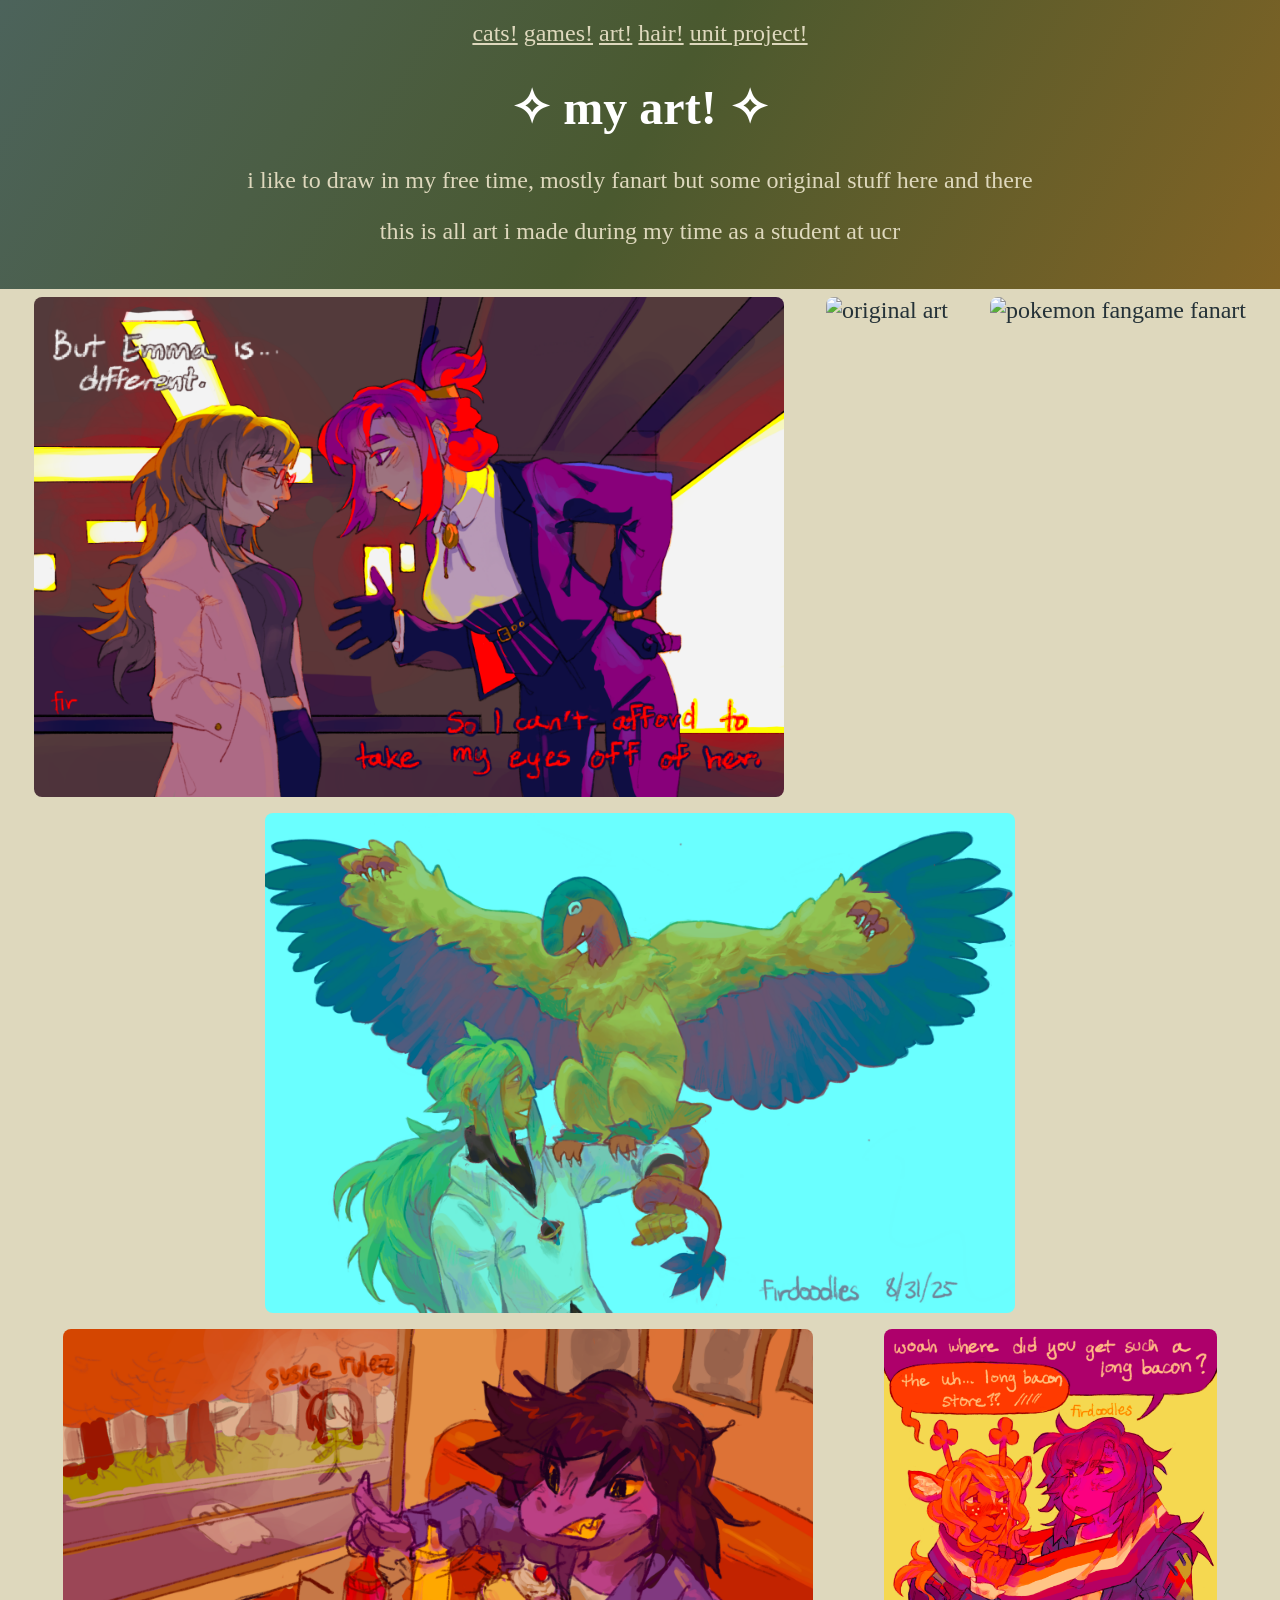
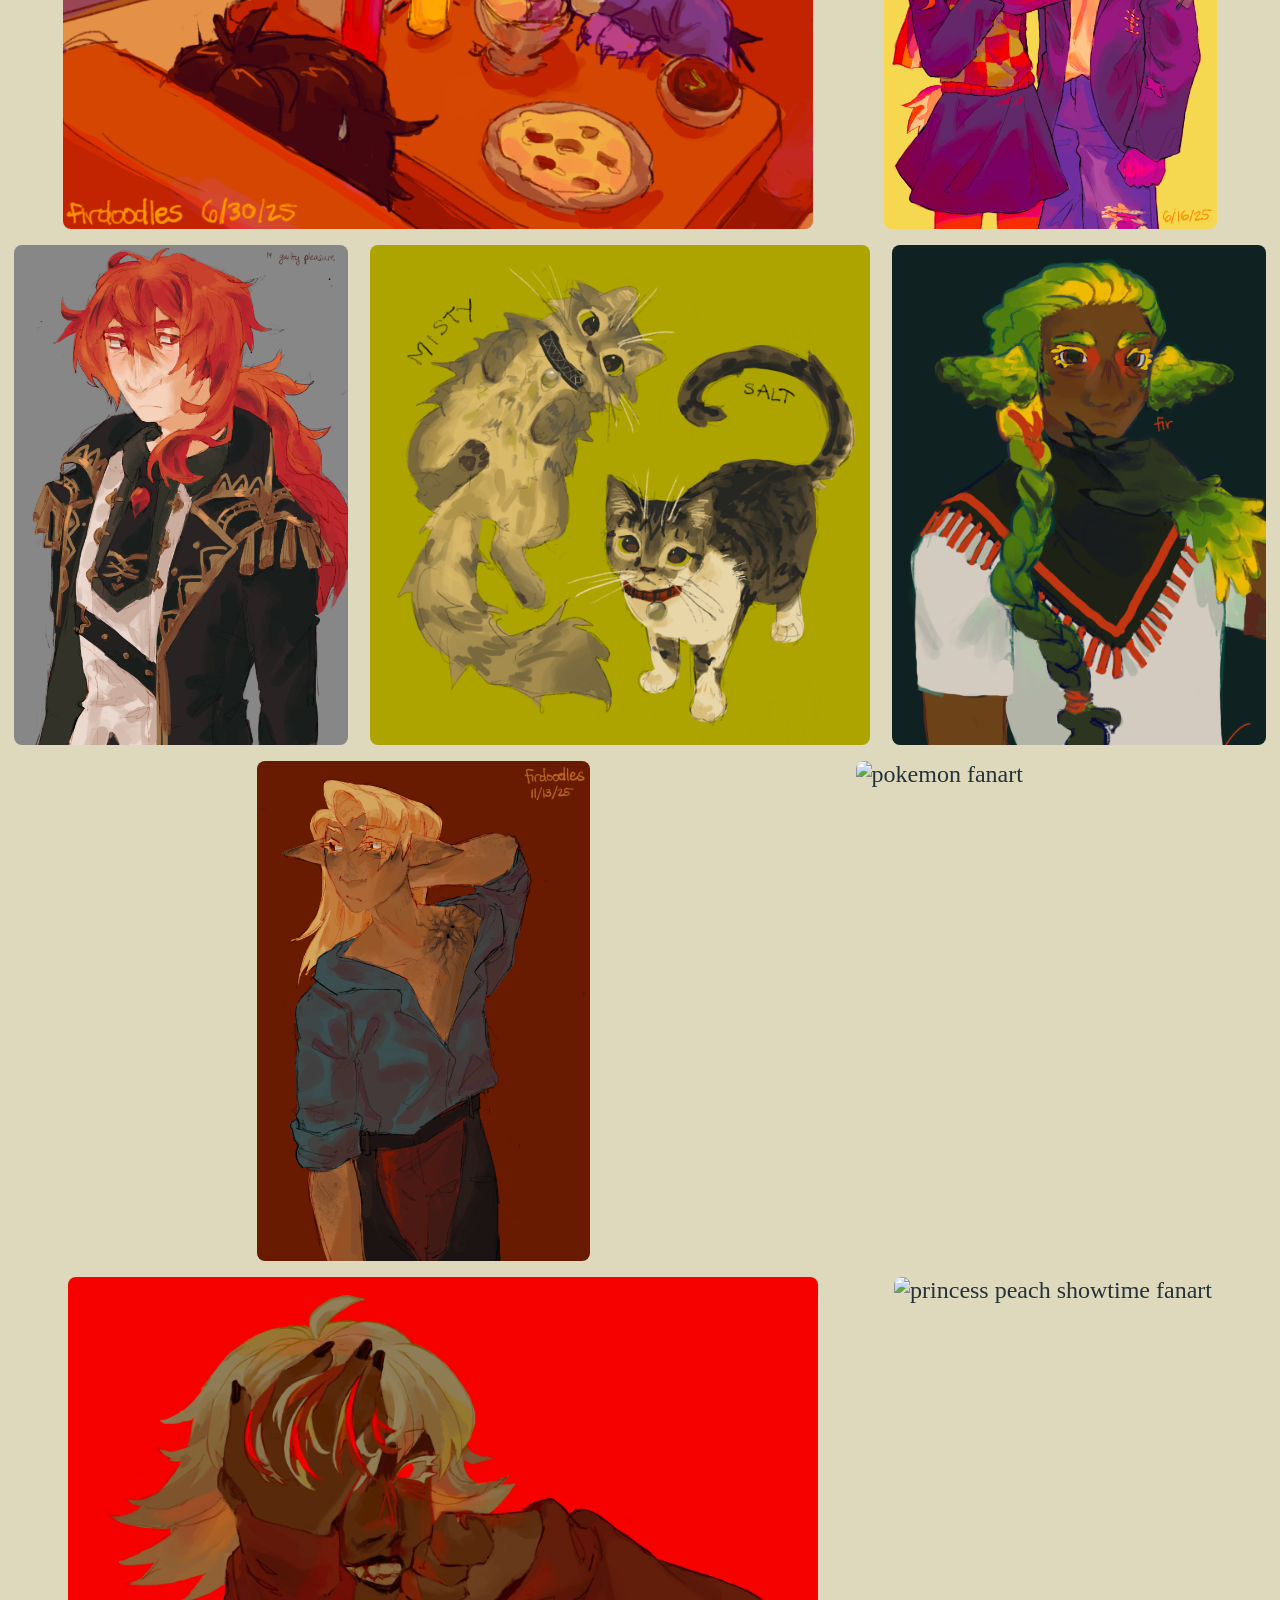
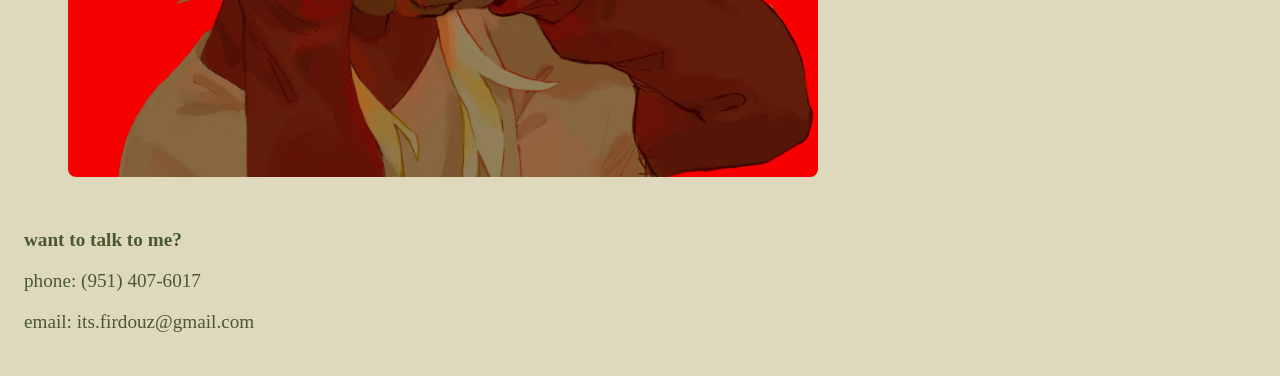
==== art.html @ fdc44635 "changed nav" ====
<!DOCTYPE html>
<html lang=en>
<head>
	<meta charset = "UTF-8">
	<meta name = "viewport" content = "width = device-width, initial-scale = 1">
	<title> my art! </title>
	<link rel = "stylesheet" href = "css/images.css" type = "text/css">
	<link rel="icon" href="images/leafeonresized.png">
</head>

<header>
	<nav>

		<a href="cats.html" target="_blank">cats!</a>
		<a href="games.html" target="_blank">games!</a>
		<a href="art.html" target="_blank">art!</a>
		<a href="hair.html" target="_blank">hair!</a>
		<a href="Unit-Project-03.html" target="_blank">unit project!</a>
		
	</nav>

	<h1> ✧ my art! ✧</h1>
	<p> i like to draw in my free time, mostly fanart but some original stuff here and there </p>
	<p> this is all art i made during my time as a student at ucr </p>

</header>

<body>
	<div class="container">
		<img src="images/art/ofthedevil.png" alt="of the devil fanart">
		<img src="images/art/altair.png" alt="original art">
		<img src="images/art/talonrejuv.png" alt="pokemon fangame fanart">
		<img src="images/art/npokemon.png" alt="pokemon fanart">
		<img src="images/art/deltarunediner.png" alt="deltarune fanart">
		<img src="images/art/deltarunesuselle.png" alt="deltarune fanart">
		<img src="images/art/dilucgenshin.png" alt="genshin impact fanart">
		<img src="images/art/kitties.png" alt="art of my cats">
		<img src="images/art/kypris.png" alt="original art">
		<img src="images/art/leonidas.png" alt="original art">
		<img src="images/art/adamanpokemon.png" alt="pokemon fanart">
		<img src="images/art/paloma.png" alt="original art">
		<img src="images/art/princesspeach.png" alt="princess peach showtime fanart">
	</div>
	<footer>
		<p> <b> want to talk to me? </b> </p>
		<p> phone: (951) 407-6017 </p>
		<p> email: its.firdouz@gmail.com </p>
	</footer>

</body>
</html>
---- css/images.css ----
html{
	background-color:#DED8BD;
}

nav a:link {
	color: #DED8BD;
}

nav a:visited{
	color: #BFDBDA;
}

nav a:hover{
	color:#FFFFFF;
}

nav{
	align-items: left;
}

header{
	background: linear-gradient(120deg, #4C635B, #4A592F, #826324);
 	font-weight: 400;
	font-style: normal;
 	font-size: 1.5rem;
	color: #fff;
	padding: 20px;
	text-align: center;
}

header p {
	color: #DED8BD;
}

body{
  	font-weight: 400;
  	font-style: normal;
  	font-size: 1.5rem;
	margin: 0;
	color: #253238;
}

main{
	max-width: 960px;
	margin: 0 auto;
	padding: 40px 20px; 
}

footer{
	color:#4A592F;
	padding: 24px;
	text-align: left;
	font-size: 1.2rem;
}

a:link{
	color:#4A592F;
}

a:visited{
	color:#4C635B;
}

a:hover{
    text-decoration: none;
    color: #826324;
}

img{
	border-radius: 16px;
}

.container{
	display: flex;
	flex-direction: row;
	flex-wrap: wrap;
	justify-content: space-evenly;
}

.container img{
	height: 500px;
	padding: 0.5rem;
}
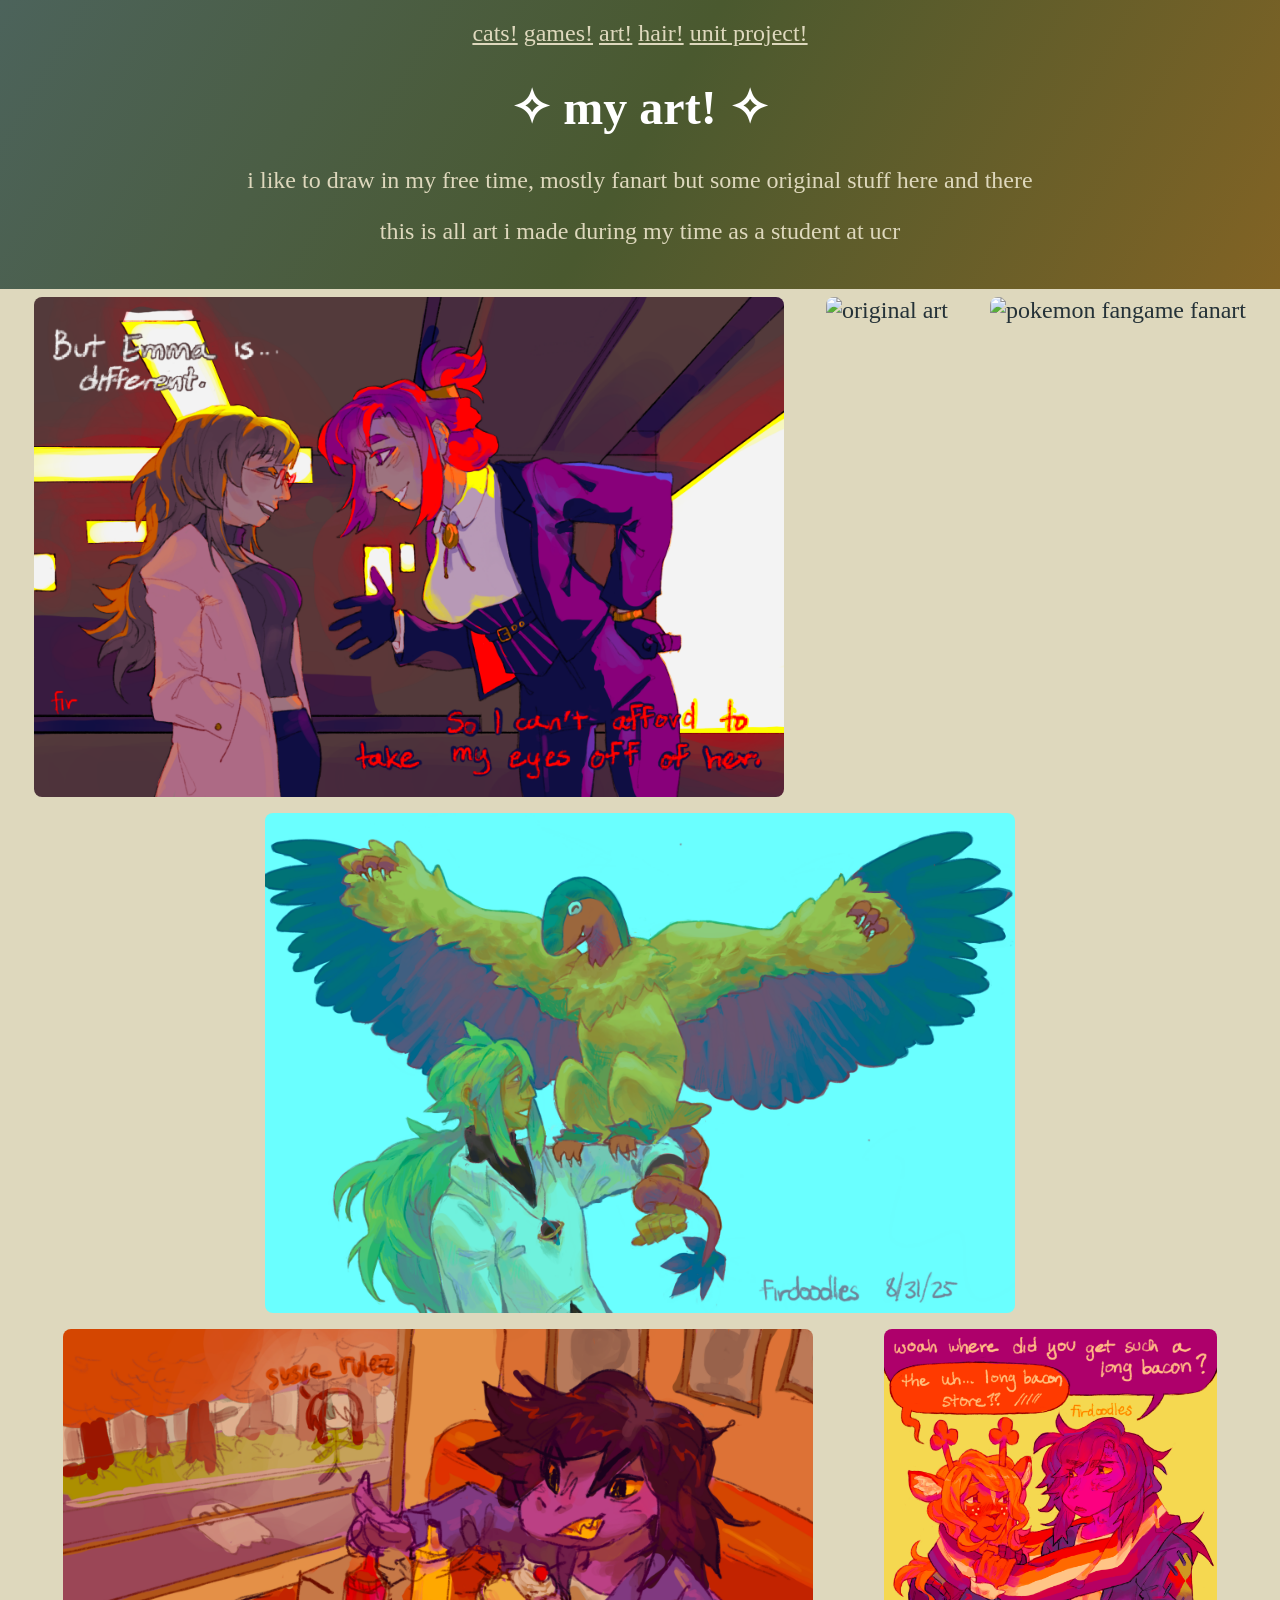
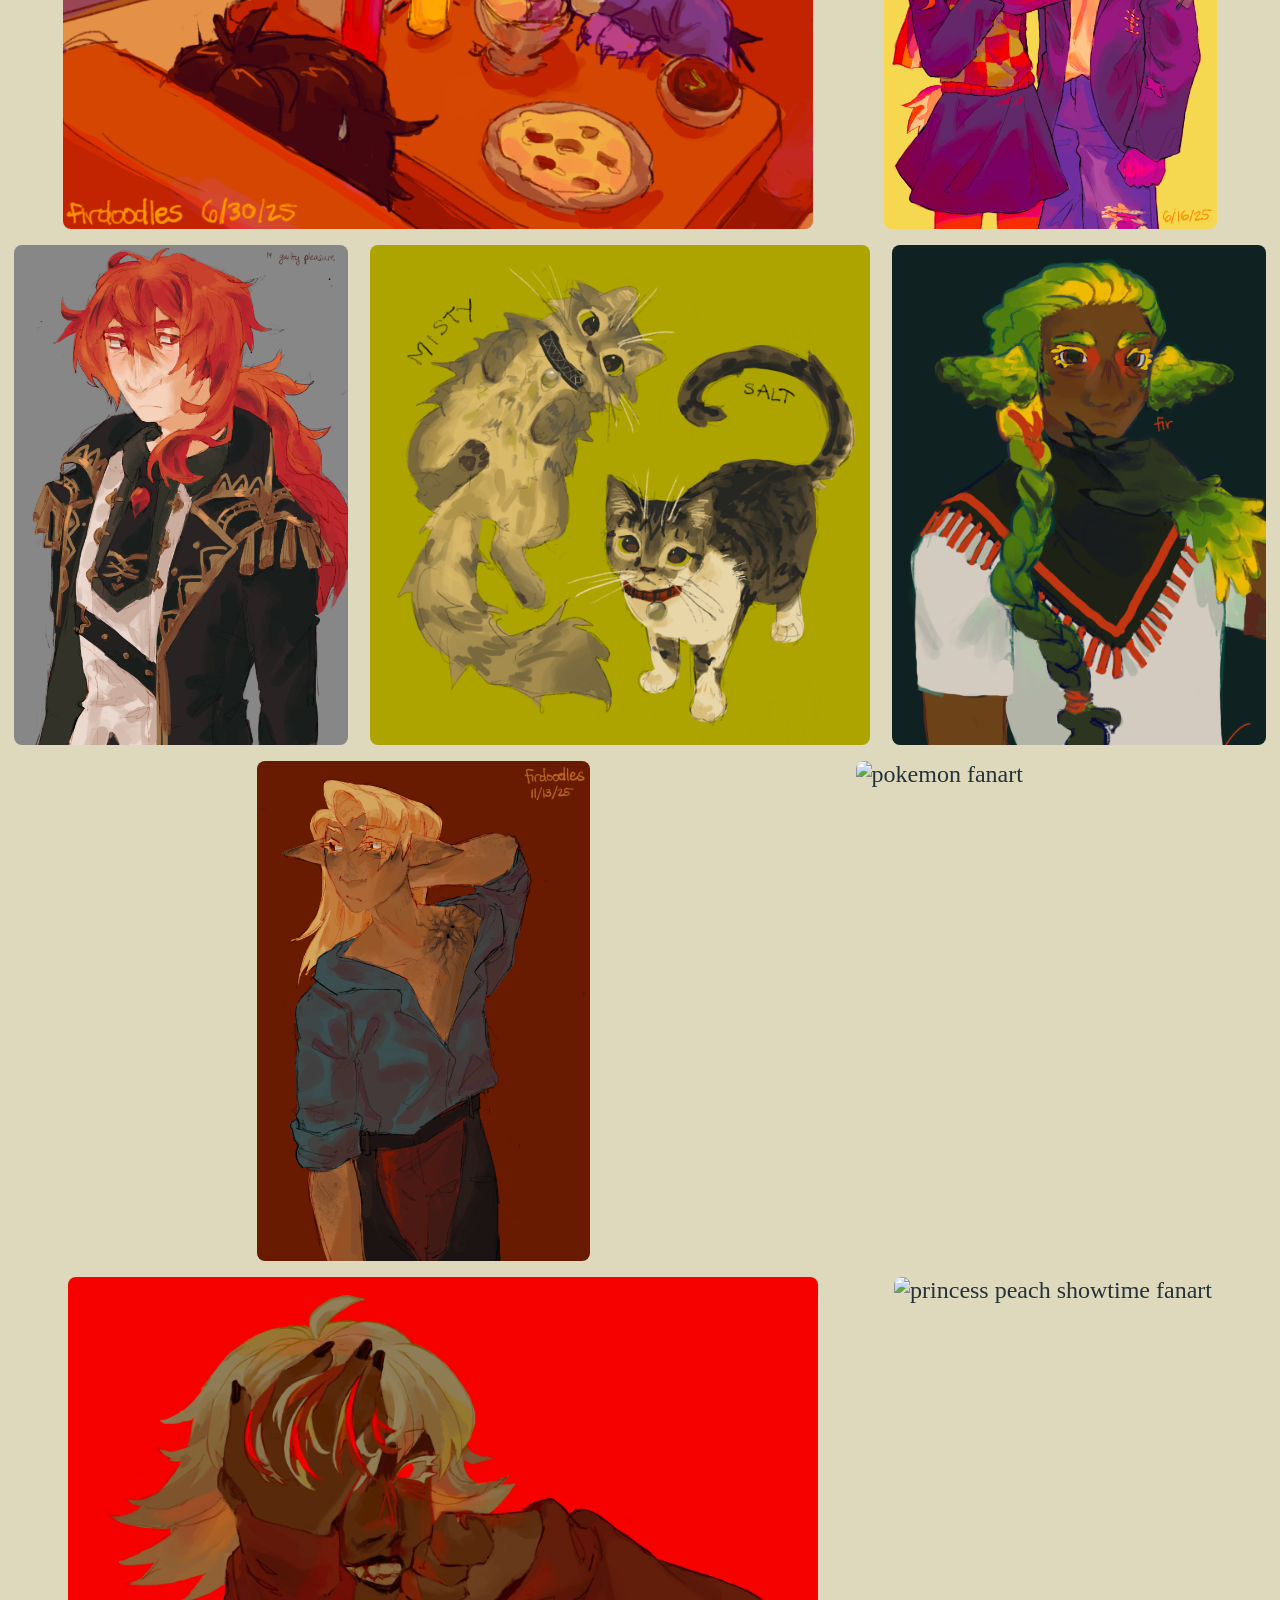
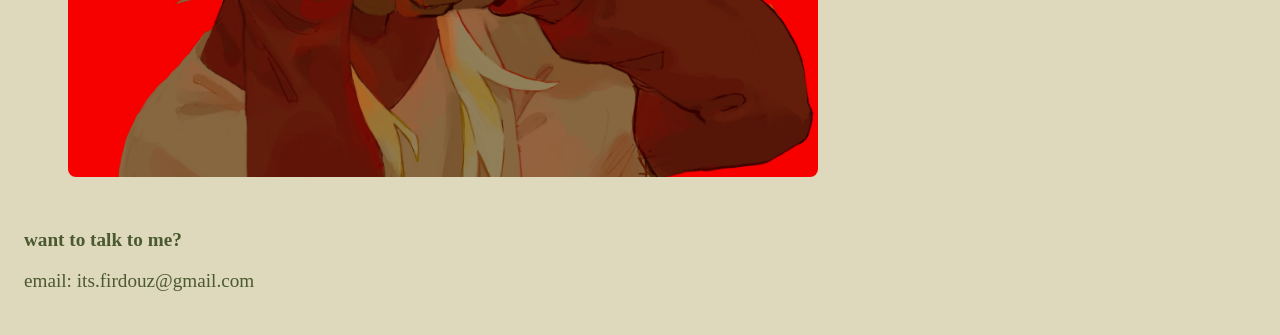
==== commit f9cc438d: "misc" ====
--- a/art.html
+++ b/art.html
@@ -16,7 +16,7 @@
 		<a href="art.html" target="_blank">art!</a>
 		<a href="hair.html" target="_blank">hair!</a>
 		<a href="Unit-Project-03.html" target="_blank">unit project!</a>
-		
+
 	</nav>
 
 	<h1> ✧ my art! ✧</h1>
@@ -43,7 +43,6 @@
 	</div>
 	<footer>
 		<p> <b> want to talk to me? </b> </p>
-		<p> phone: (951) 407-6017 </p>
 		<p> email: its.firdouz@gmail.com </p>
 	</footer>
 
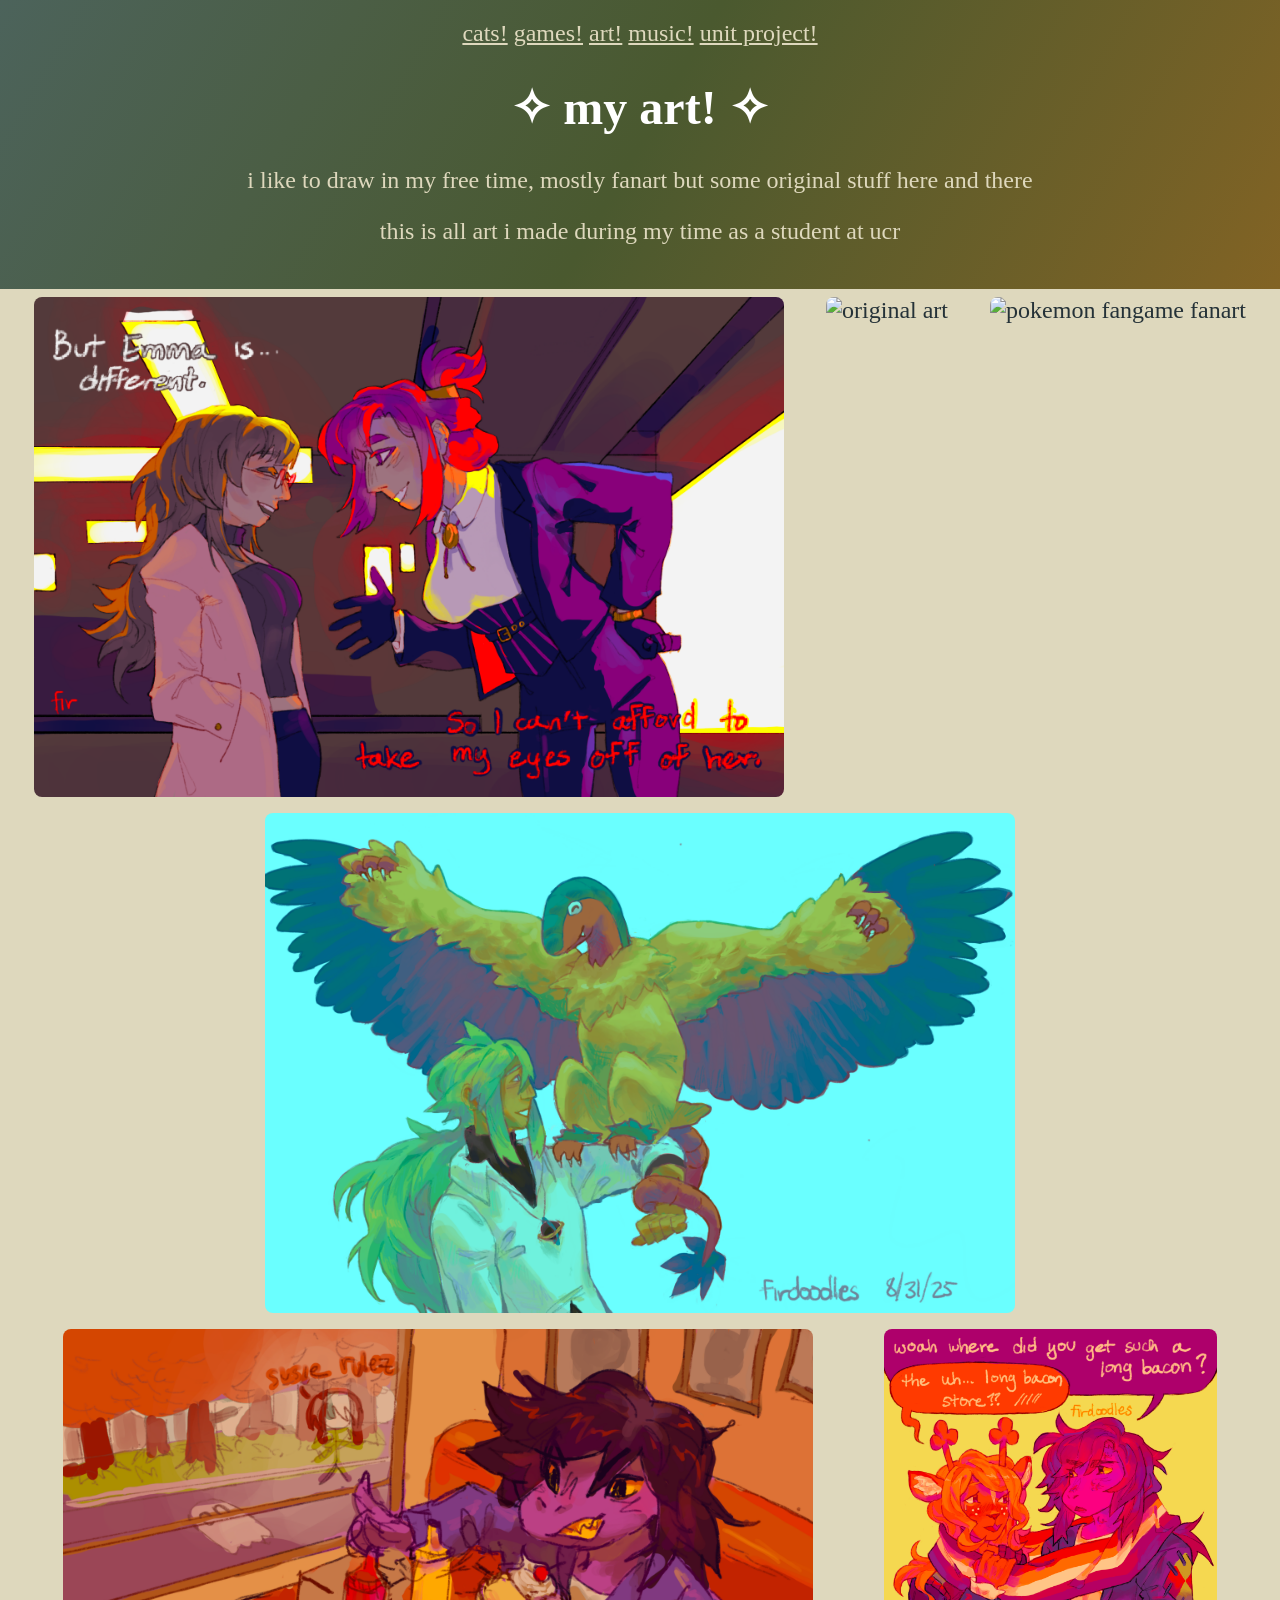
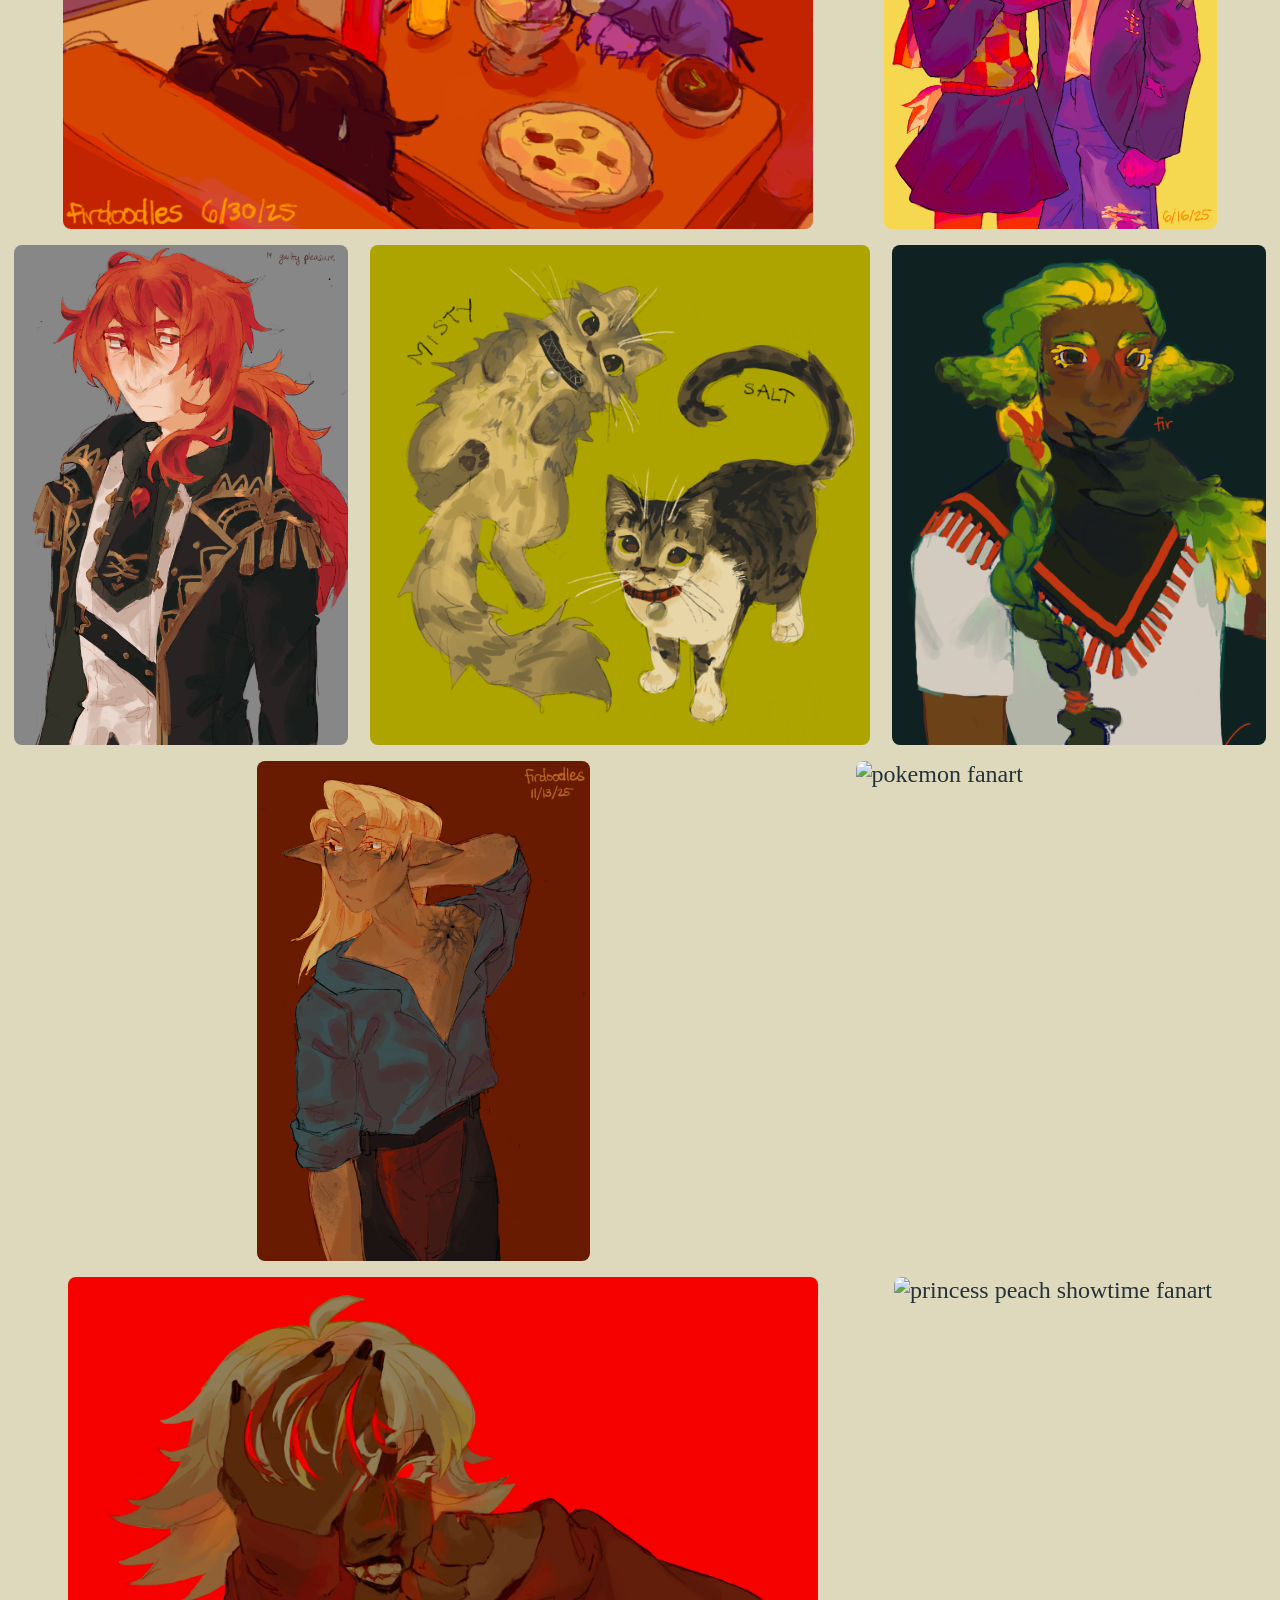
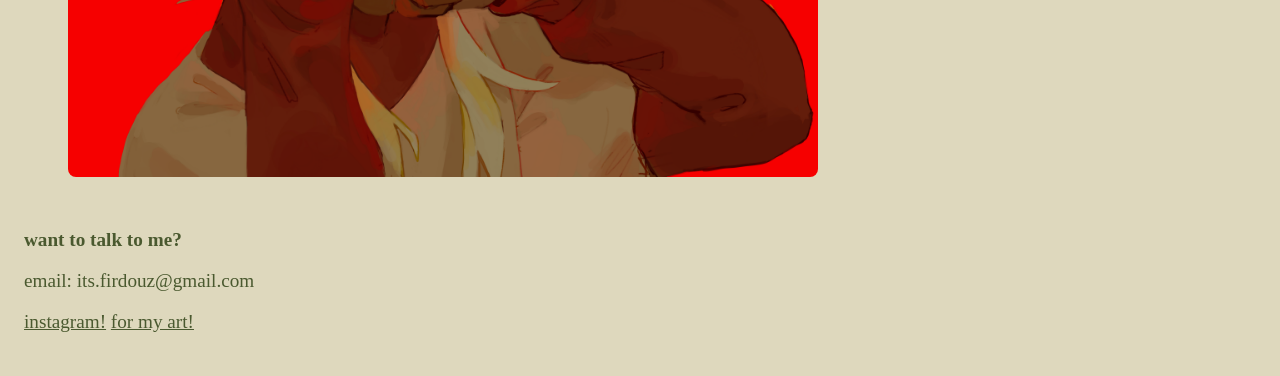
==== commit 0a634835: "added music tab + testing audio" ====
--- a/art.html
+++ b/art.html
@@ -14,7 +14,7 @@
 		<a href="cats.html" target="_blank">cats!</a>
 		<a href="games.html" target="_blank">games!</a>
 		<a href="art.html" target="_blank">art!</a>
-		<a href="hair.html" target="_blank">hair!</a>
+		<a href="music.html" target="_blank">music!</a>
 		<a href="Unit-Project-03.html" target="_blank">unit project!</a>
 
 	</nav>
@@ -44,6 +44,7 @@
 	<footer>
 		<p> <b> want to talk to me? </b> </p>
 		<p> email: its.firdouz@gmail.com </p>
+		<p> <a href="https://www.instagram.com/firdouzzzz" target="_blank"> instagram!</a> <a href="https://www.instagram.com/firdoodles"> for my art! </a> </p>
 	</footer>
 
 </body>
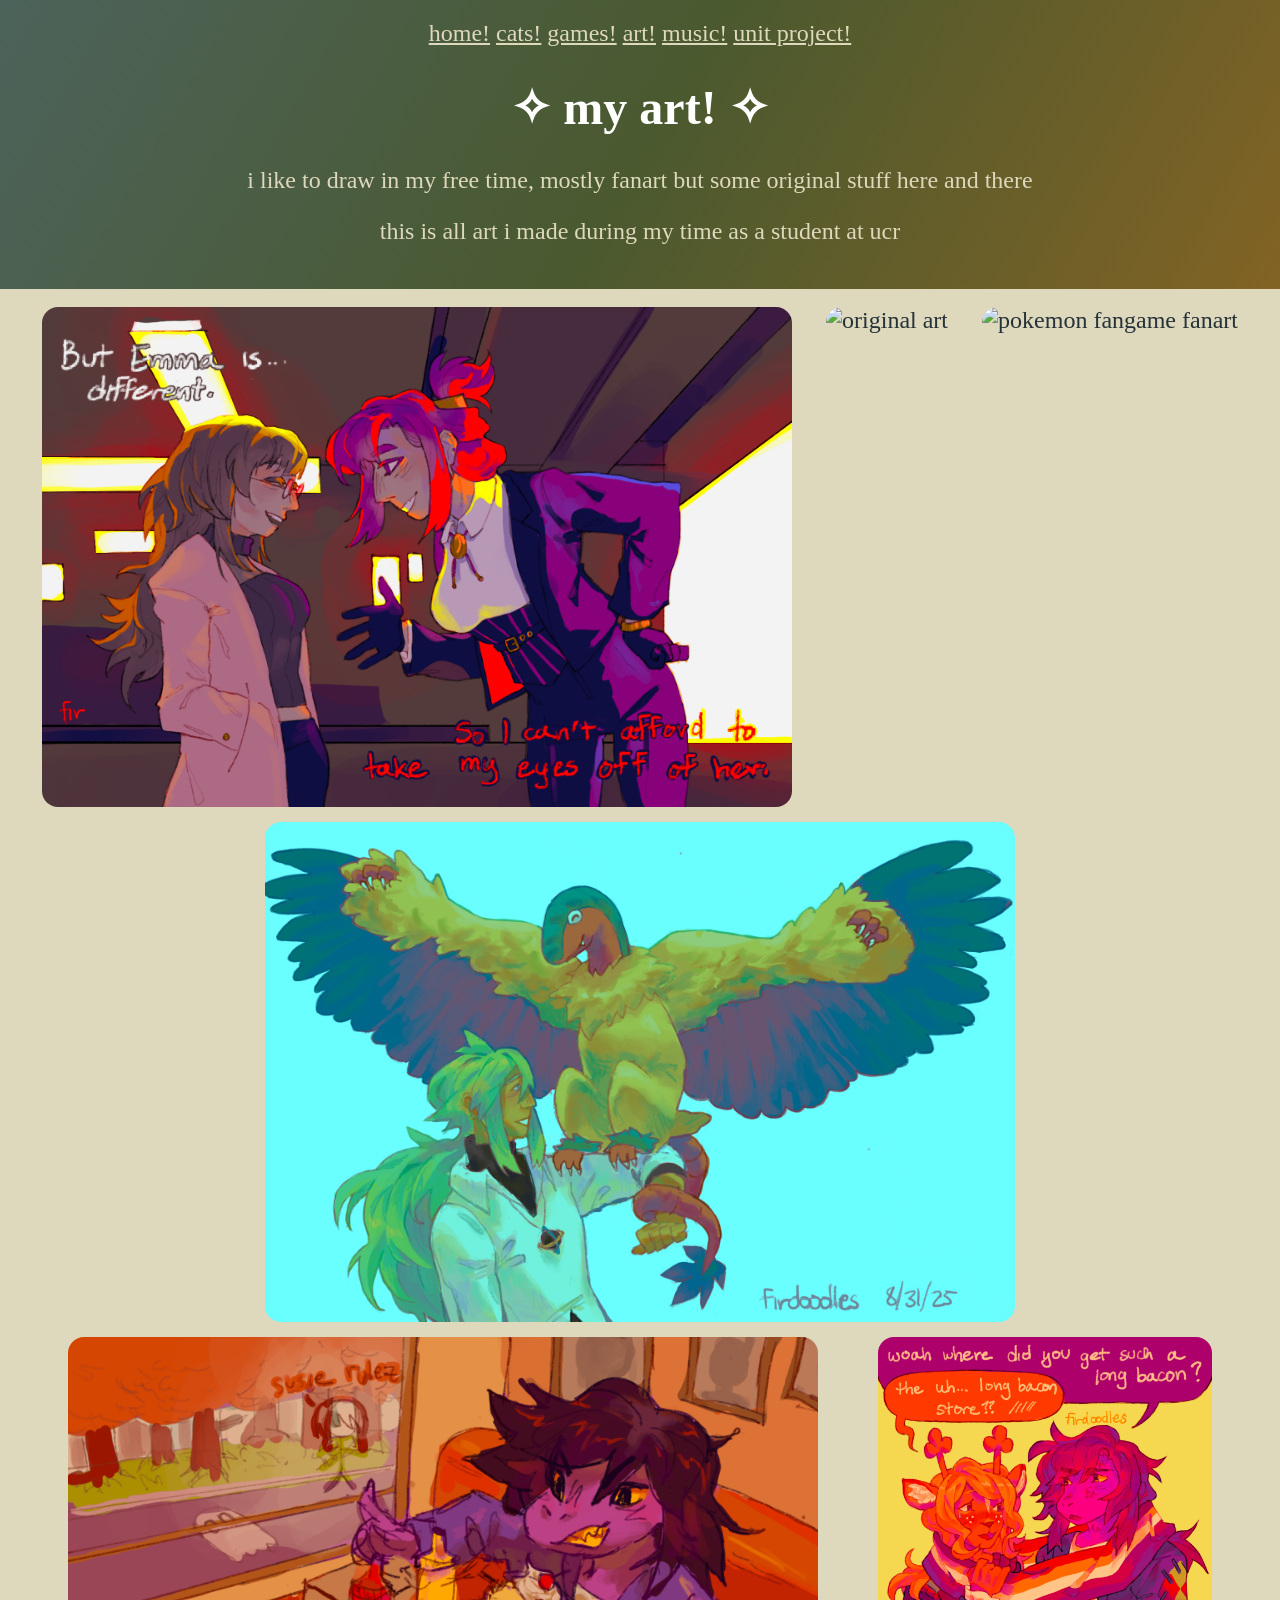
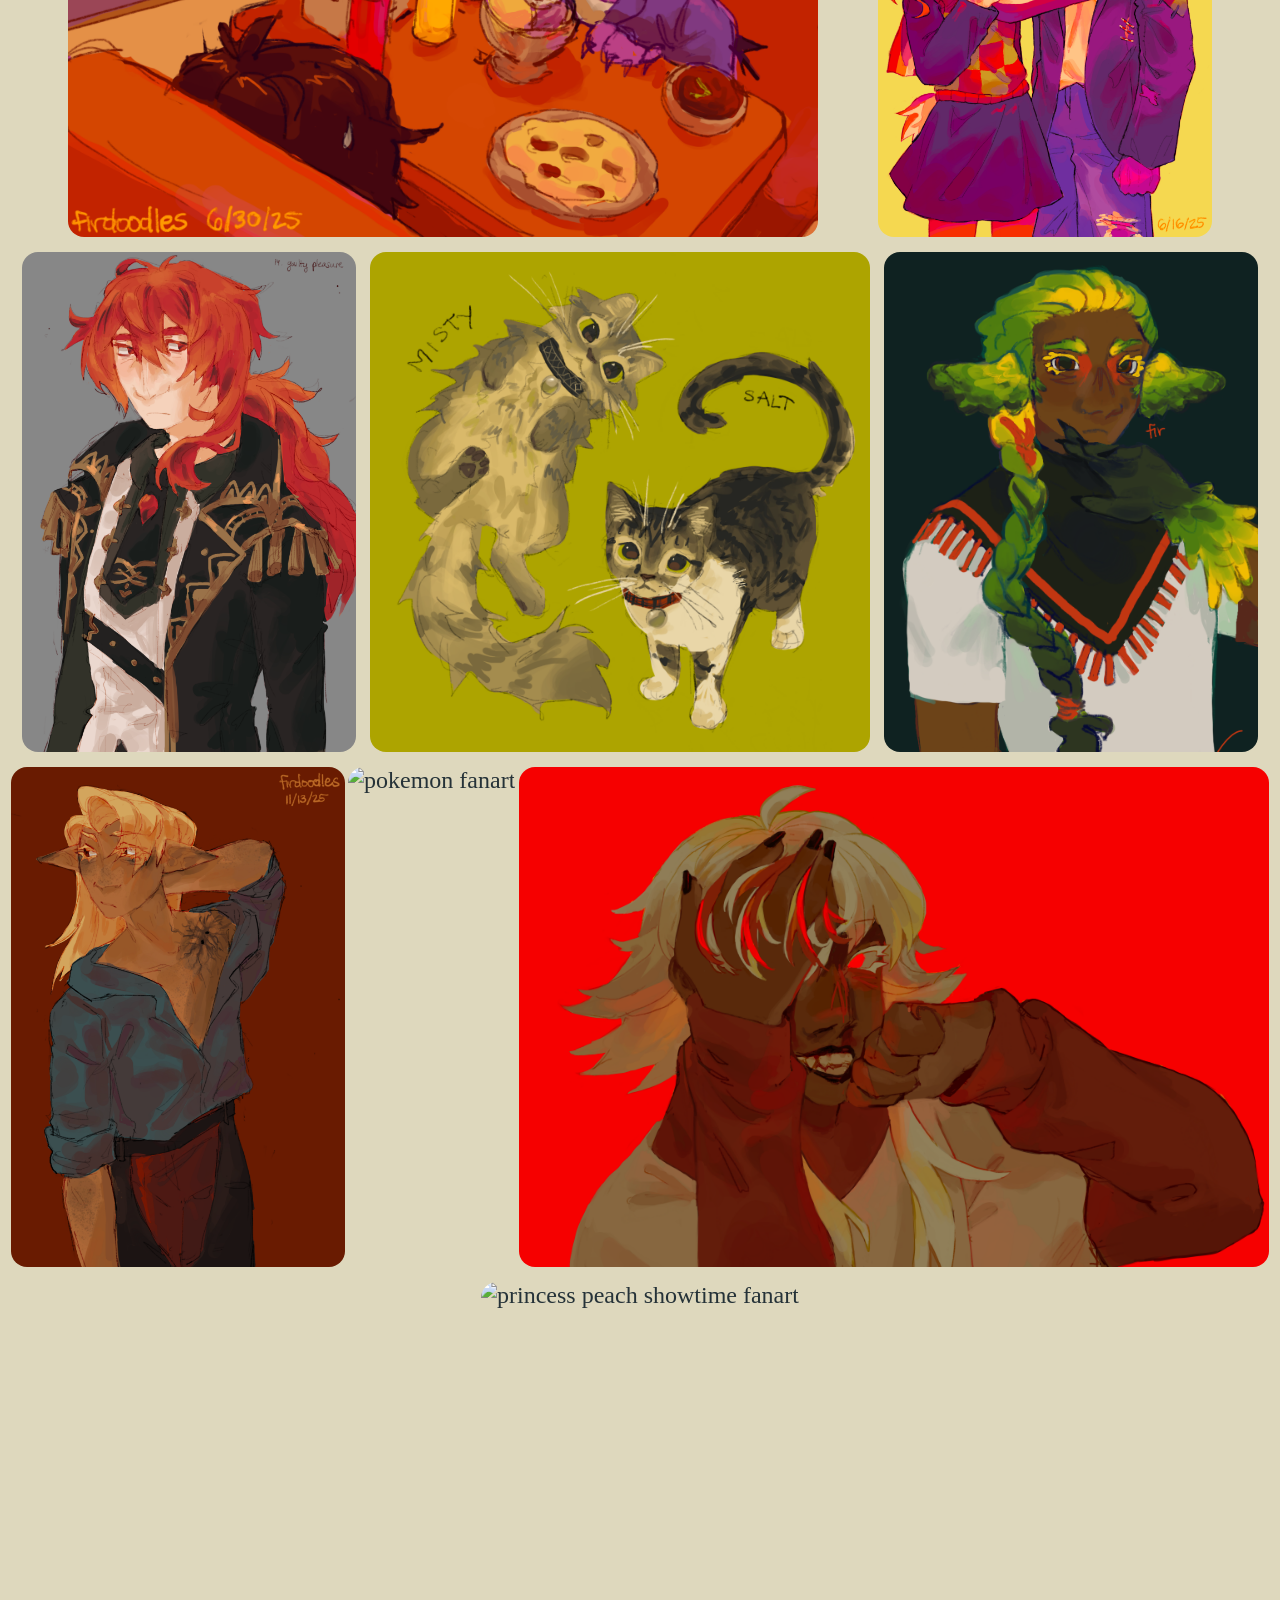
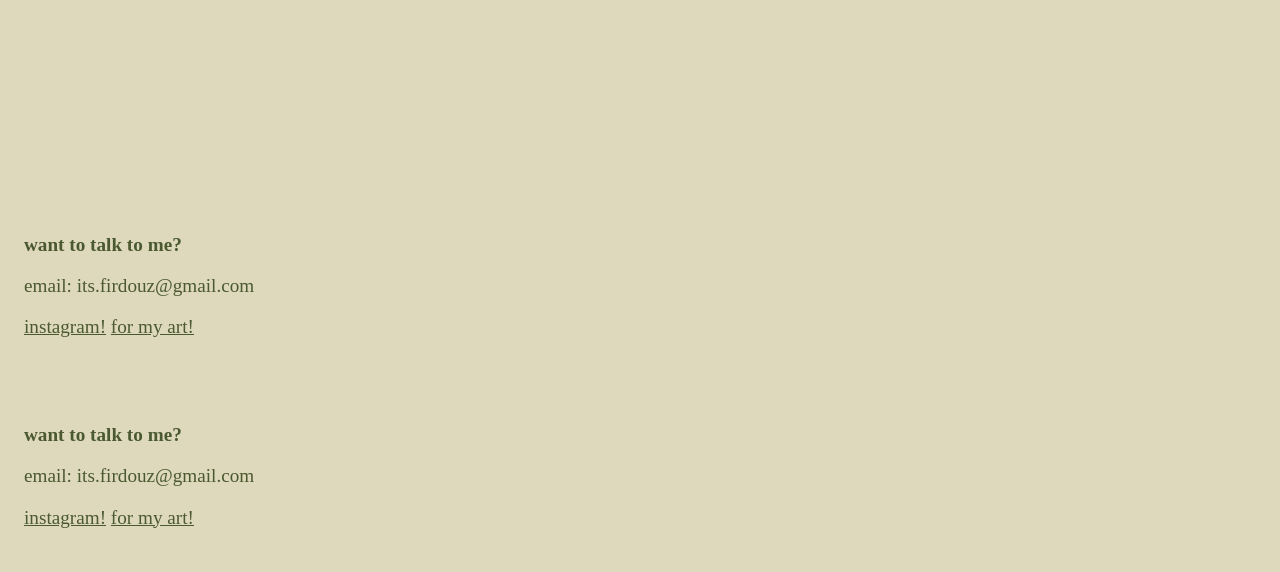
==== commit ce4b1545: "added music page, hover effects on art images" ====
--- a/art.html
+++ b/art.html
@@ -11,11 +11,12 @@
 <header>
 	<nav>
 
-		<a href="cats.html" target="_blank">cats!</a>
-		<a href="games.html" target="_blank">games!</a>
-		<a href="art.html" target="_blank">art!</a>
-		<a href="music.html" target="_blank">music!</a>
-		<a href="Unit-Project-03.html" target="_blank">unit project!</a>
+		<a href = "index.html" target = "_blank">home!</a>
+		<a href = "cats.html" target="_blank">cats!</a>
+		<a href = "games.html" target="_blank">games!</a>
+		<a href = "art.html">art!</a>
+		<a href = "music.html" target="_blank">music!</a>
+		<a href = "Unit-Project-03.html" target="_blank">unit project!</a>
 
 	</nav>
 
@@ -26,21 +27,122 @@
 </header>
 
 <body>
-	<div class="container">
-		<img src="images/art/ofthedevil.png" alt="of the devil fanart">
-		<img src="images/art/altair.png" alt="original art">
-		<img src="images/art/talonrejuv.png" alt="pokemon fangame fanart">
-		<img src="images/art/npokemon.png" alt="pokemon fanart">
-		<img src="images/art/deltarunediner.png" alt="deltarune fanart">
-		<img src="images/art/deltarunesuselle.png" alt="deltarune fanart">
-		<img src="images/art/dilucgenshin.png" alt="genshin impact fanart">
-		<img src="images/art/kitties.png" alt="art of my cats">
-		<img src="images/art/kypris.png" alt="original art">
-		<img src="images/art/leonidas.png" alt="original art">
-		<img src="images/art/adamanpokemon.png" alt="pokemon fanart">
-		<img src="images/art/paloma.png" alt="original art">
-		<img src="images/art/princesspeach.png" alt="princess peach showtime fanart">
+
+	<div class="wrapper">
+		<div class="image">
+			<img src="images/art/ofthedevil.png" alt="of the devil fanart">
+			<div class="content">
+				<h1>of the devil fanart</h1>
+				<p>february 2025, ~7hr 19min</p>
+			</div>
+		</div>
+
+		<div class="image">
+			<img src="images/art/altair.png" alt="original art">
+			<div class="content">
+				<h1>original art</h1>
+				<p>january 2025, ~9hr 36min</p>
+			</div>
+		</div>
+
+		<div class="image">
+			<img src="images/art/talonrejuv.png" alt="pokemon fangame fanart">
+			<div class="content">
+				<h1>pokemon fangame fanart</h1>
+				<p>december 2023, ~3hr 40min</p>
+			</div>
+		</div>
+
+		<div class="image">
+			<img src="images/art/npokemon.png" alt="pokemon fanart">
+			<div class="content">
+				<h1>pokemon fanart</h1>
+				<p>august 2025, ~5hr 25min</p>
+			</div>
+		</div>
+
+		<div class="image">
+			<img src="images/art/deltarunediner.png" alt="deltarune fanart">
+			<div class="content">
+				<h1>deltarune fanart</h1>
+				<p>june 2025, ~2hr 48min</p>
+			</div>
+		</div>
+
+		<div class="image">
+			<img src="images/art/deltarunesuselle.png" alt="deltarune fanart">
+			<div class="content">
+				<h1>deltarune fanart</h1>
+				<p>june 2025, ~7hr 47min</p>
+			</div>
+		</div>
+
+		<div class="image">
+			<img src="images/art/dilucgenshin.png" alt="genshin impact fanart">
+			<div class="content">
+				<h1>genshin impact fanart</h1>
+				<p>october 2025, ~2hr 3min</p>
+			</div>
+		</div>
+
+		<div class="image">
+			<img src="images/art/kitties.png" alt="art of my cats">
+			<div class="content">
+				<h1>art of my cats!</h1>
+				<p>september 2025, ~4hr 36min</p>
+			</div>
+		</div>
+
+		<div class="image">
+			<img src="images/art/kypris.png" alt="original art">
+			<div class="content">
+				<h1>original art for a ttrpg</h1>
+				<p>september 2024, ~1hr 57min</p>
+			</div>
+		</div>
+
+		<div class="image">
+			<img src="images/art/leonidas.png" alt="original art">
+			<div class="content">
+				<h1>original art</h1>
+				<p>october 2025, ~1hr 59min</p>
+			</div>
+		</div>
+
+		<div class="image">
+			<img src="images/art/adamanpokemon.png" alt="pokemon fanart">
+			<div class="content">
+				<h1>pokemon fanart</h1>
+				<p>september 2022, ~4hr 43min</p>
+			</div>
+		</div>
+
+		<div class="image">
+			<img src="images/art/paloma.png" alt="original art">
+			<div class="content">
+				<h1>original art</h1>
+				<p>march 2023, ~4hr 33min</p>
+			</div>
+		</div>
+
+		<div class="image">
+			<img src="images/art/princesspeach.png" alt="princess peach showtime fanart">
+			<div class="content">
+				<h1>princess peach showtime fanart</h1>
+				<p>march 2024, ~3hr 12min</p>
+			</div>
+		</div>
+
 	</div>
+
+				
+	<footer>
+		<p> <b> want to talk to me? </b> </p>
+		<p> email: its.firdouz@gmail.com </p>
+		<p> <a href="https://www.instagram.com/firdouzzzz" target="_blank"> instagram!</a> <a href="https://www.instagram.com/firdoodles"> for my art! </a> </p>
+	</footer>
+
+</body>
 	<footer>
 		<p> <b> want to talk to me? </b> </p>
 		<p> email: its.firdouz@gmail.com </p>
--- a/css/images.css
+++ b/css/images.css
@@ -66,18 +66,67 @@
     color: #826324;
 }
 
-img{
-	border-radius: 16px;
-}
-
-.container{
+.wrapper{
 	display: flex;
 	flex-direction: row;
 	flex-wrap: wrap;
 	justify-content: space-evenly;
+	align-items: space-evenly;
+	padding-top: 10px;
+	margin: 0.5rem;
+	row-gap: 15px;
 }
 
-.container img{
-	height: 500px;
-	padding: 0.5rem;
-}+.image{
+	height:500px;
+	position: relative;
+}
+
+img{
+	height:100%;
+	display: block;
+	margin: auto;
+	border-radius: 16px;
+}
+
+.content{
+	width: 100%;
+	height: 100%;
+	position: absolute;
+	top:0;
+	left: 0;
+	background-color: rgba(0, 0, 0, 0.5);
+	display: flex;
+	justify-content: center;
+	align-items: center;
+	flex-direction: column;
+	opacity: 0;
+	transition: 0.6s;
+	border-radius: 16px;
+}
+
+.content:hover{
+	opacity: 1;
+}
+
+.content h1{
+	font-size: 42px;
+	color: #FFFFFF;
+	margin-bottom: 10px;
+}
+
+.content p{
+	font-size: 21px;
+	font-weight: bold;
+	color:#FFFFFF;
+}
+
+.content > *{
+	transform: translateY(25px);
+	transition: transform 0.6s;
+}
+
+.content:hover > *{
+	transform: translateY(0px);
+}
+
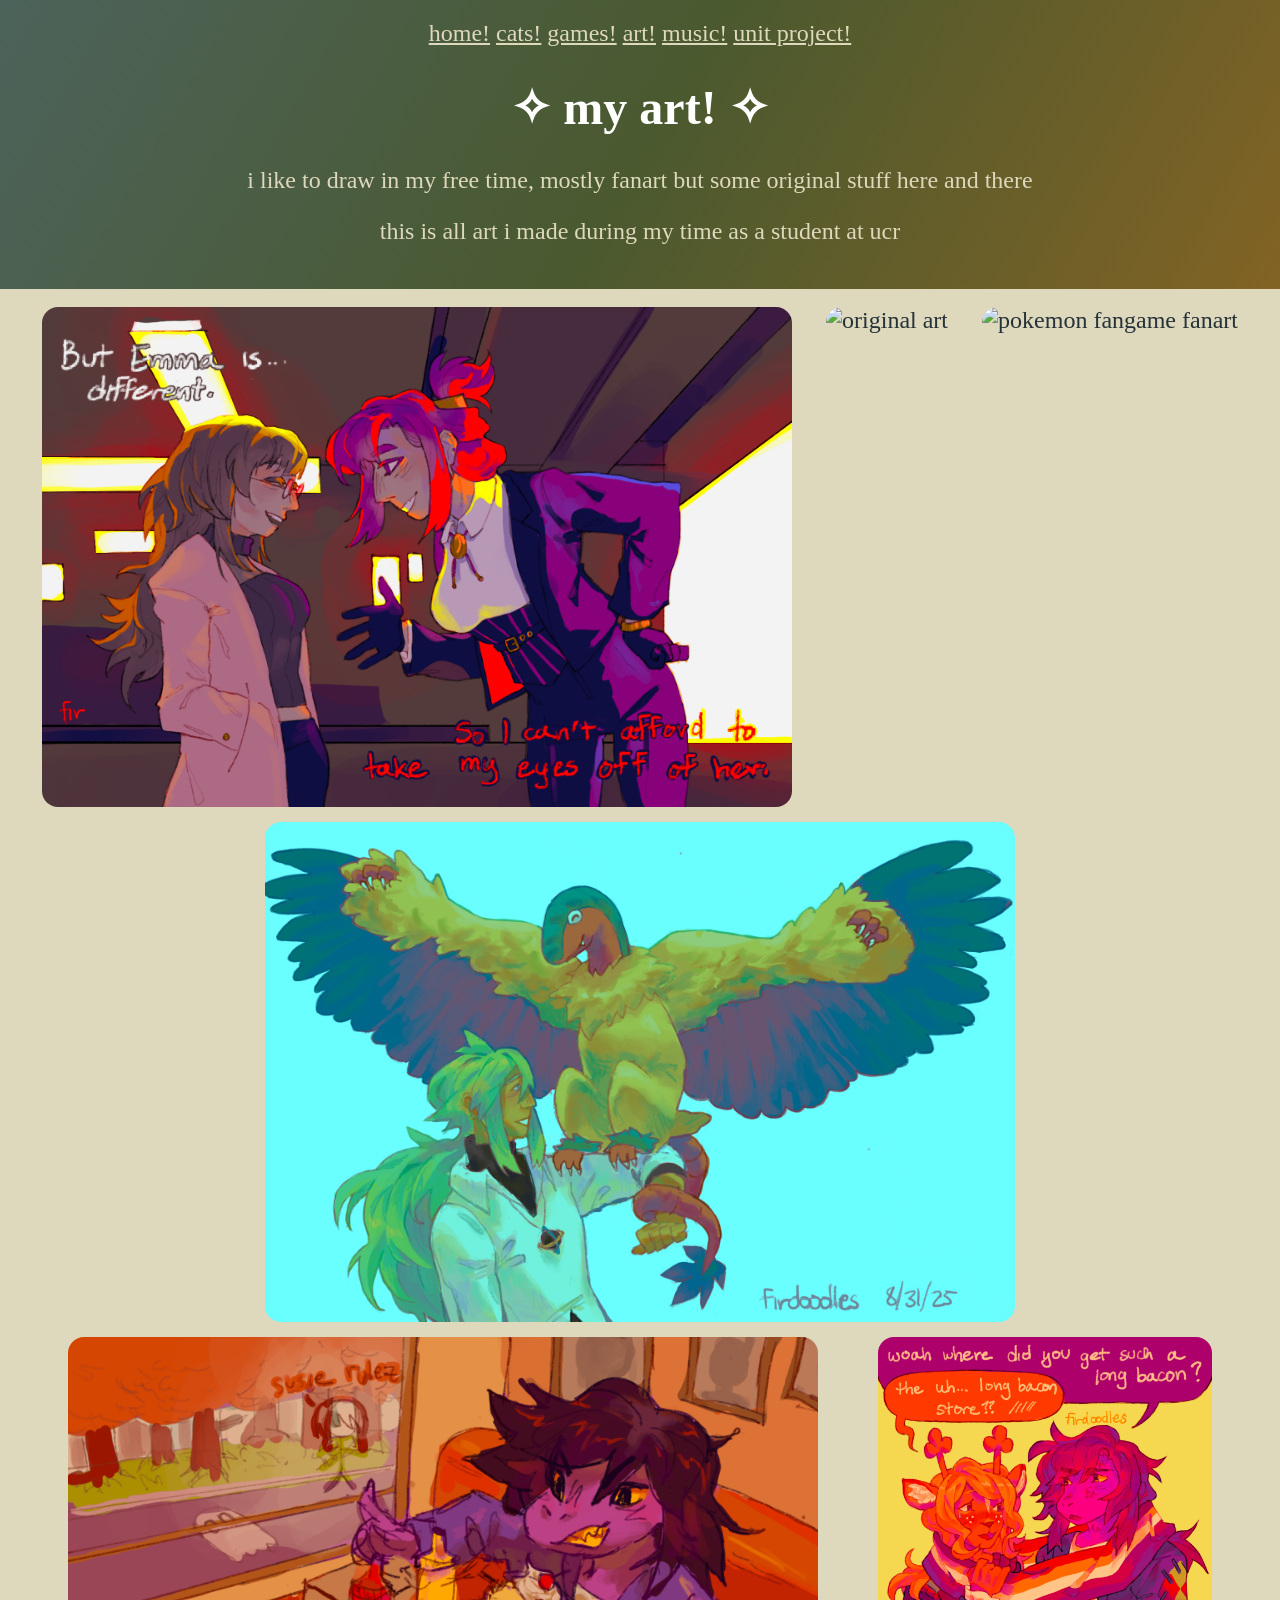
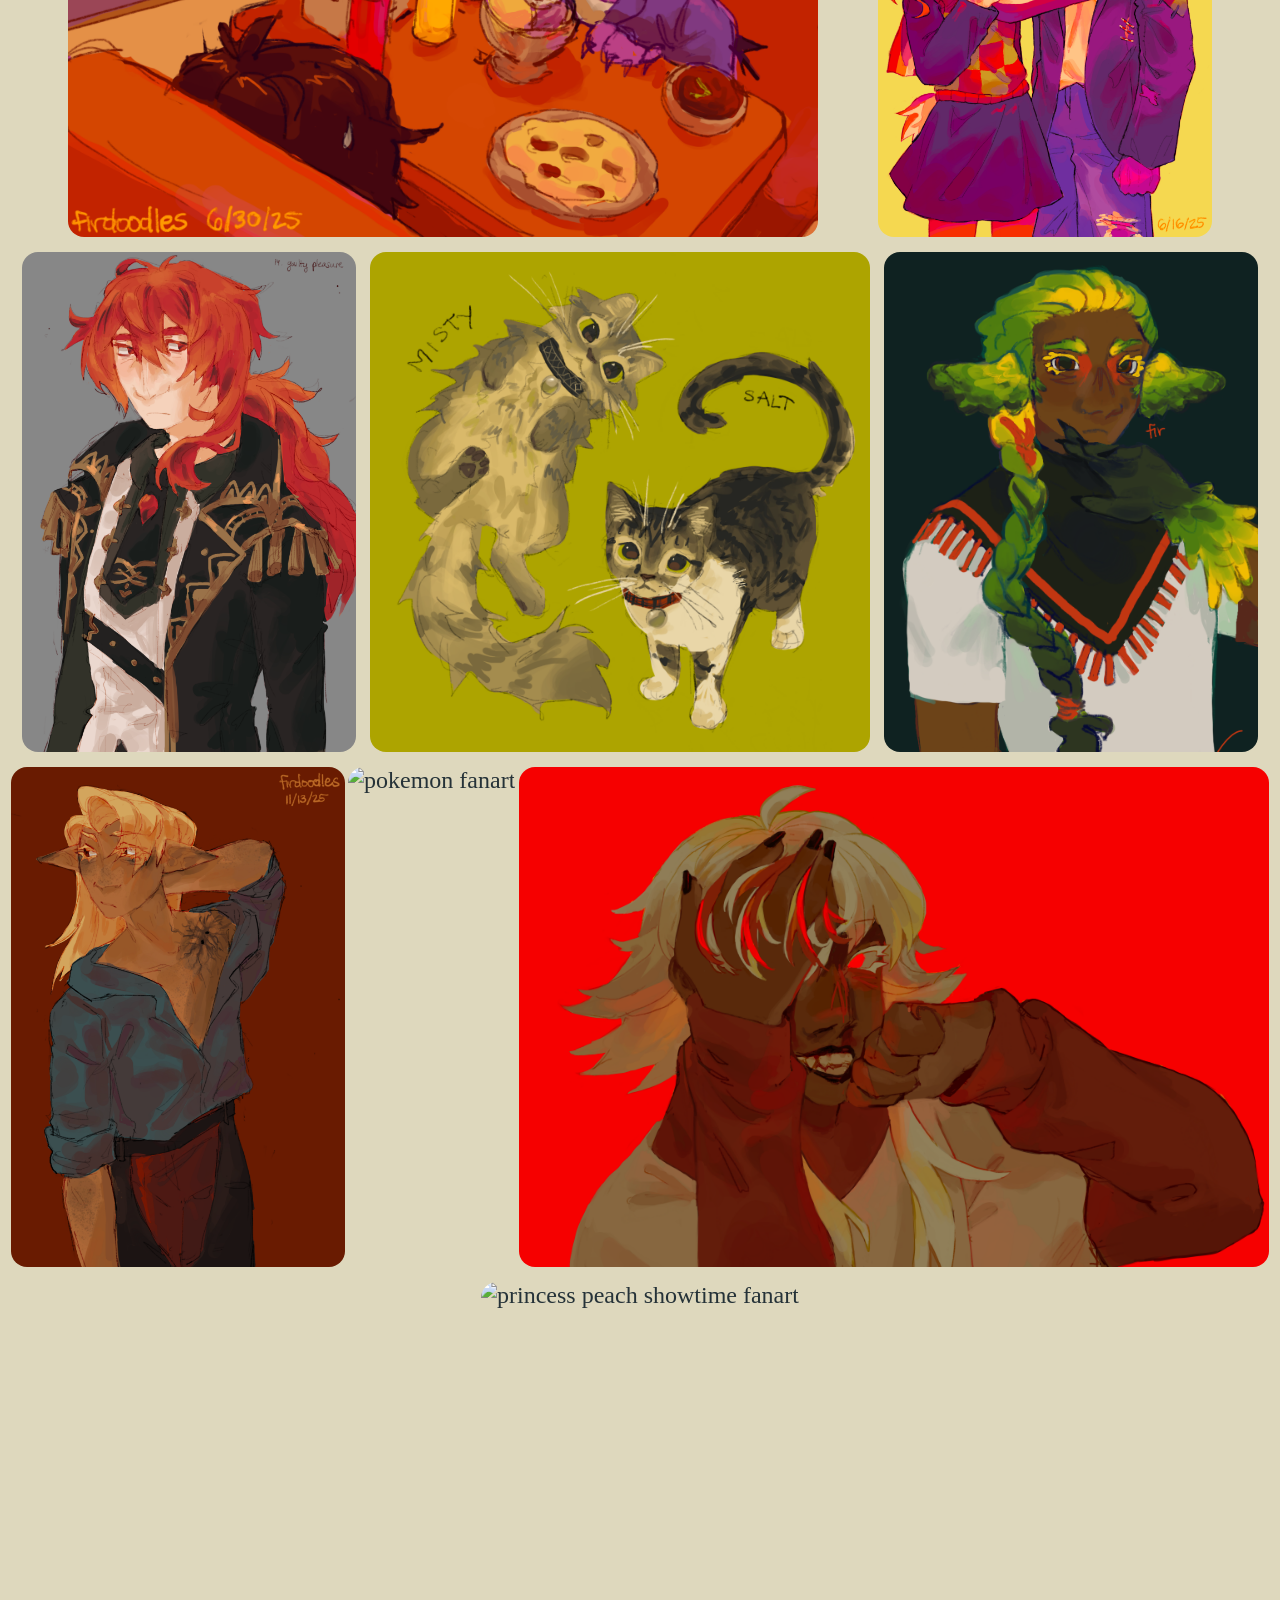
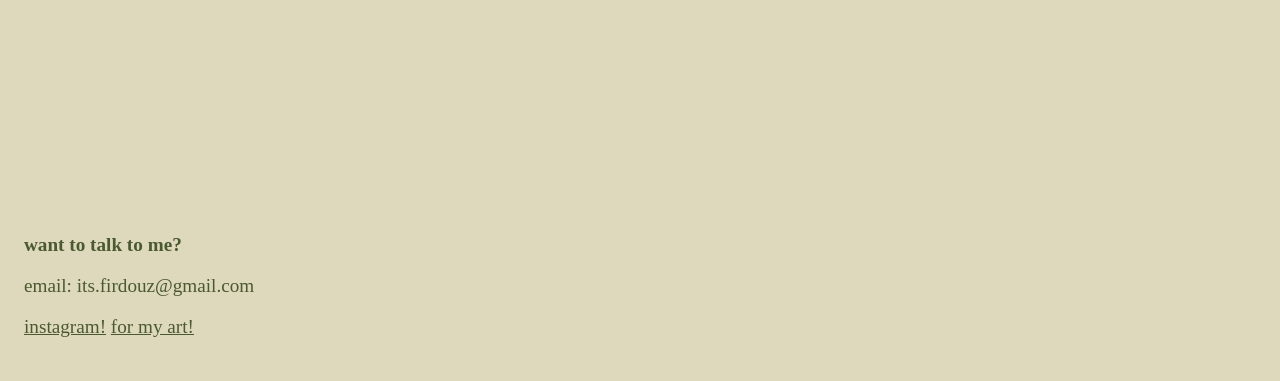
==== commit a94f4b7a: "fixed text alignment on art hover, bolding on footer" ====
--- a/art.html
+++ b/art.html
@@ -135,14 +135,8 @@
 
 	</div>
 
-				
-	<footer>
-		<p> <b> want to talk to me? </b> </p>
-		<p> email: its.firdouz@gmail.com </p>
-		<p> <a href="https://www.instagram.com/firdouzzzz" target="_blank"> instagram!</a> <a href="https://www.instagram.com/firdoodles"> for my art! </a> </p>
-	</footer>
+</body>
 
-</body>
 	<footer>
 		<p> <b> want to talk to me? </b> </p>
 		<p> email: its.firdouz@gmail.com </p>
--- a/css/images.css
+++ b/css/images.css
@@ -75,6 +75,8 @@
 	padding-top: 10px;
 	margin: 0.5rem;
 	row-gap: 15px;
+	text-justify: center;
+	text-align: center;
 }
 
 .image{
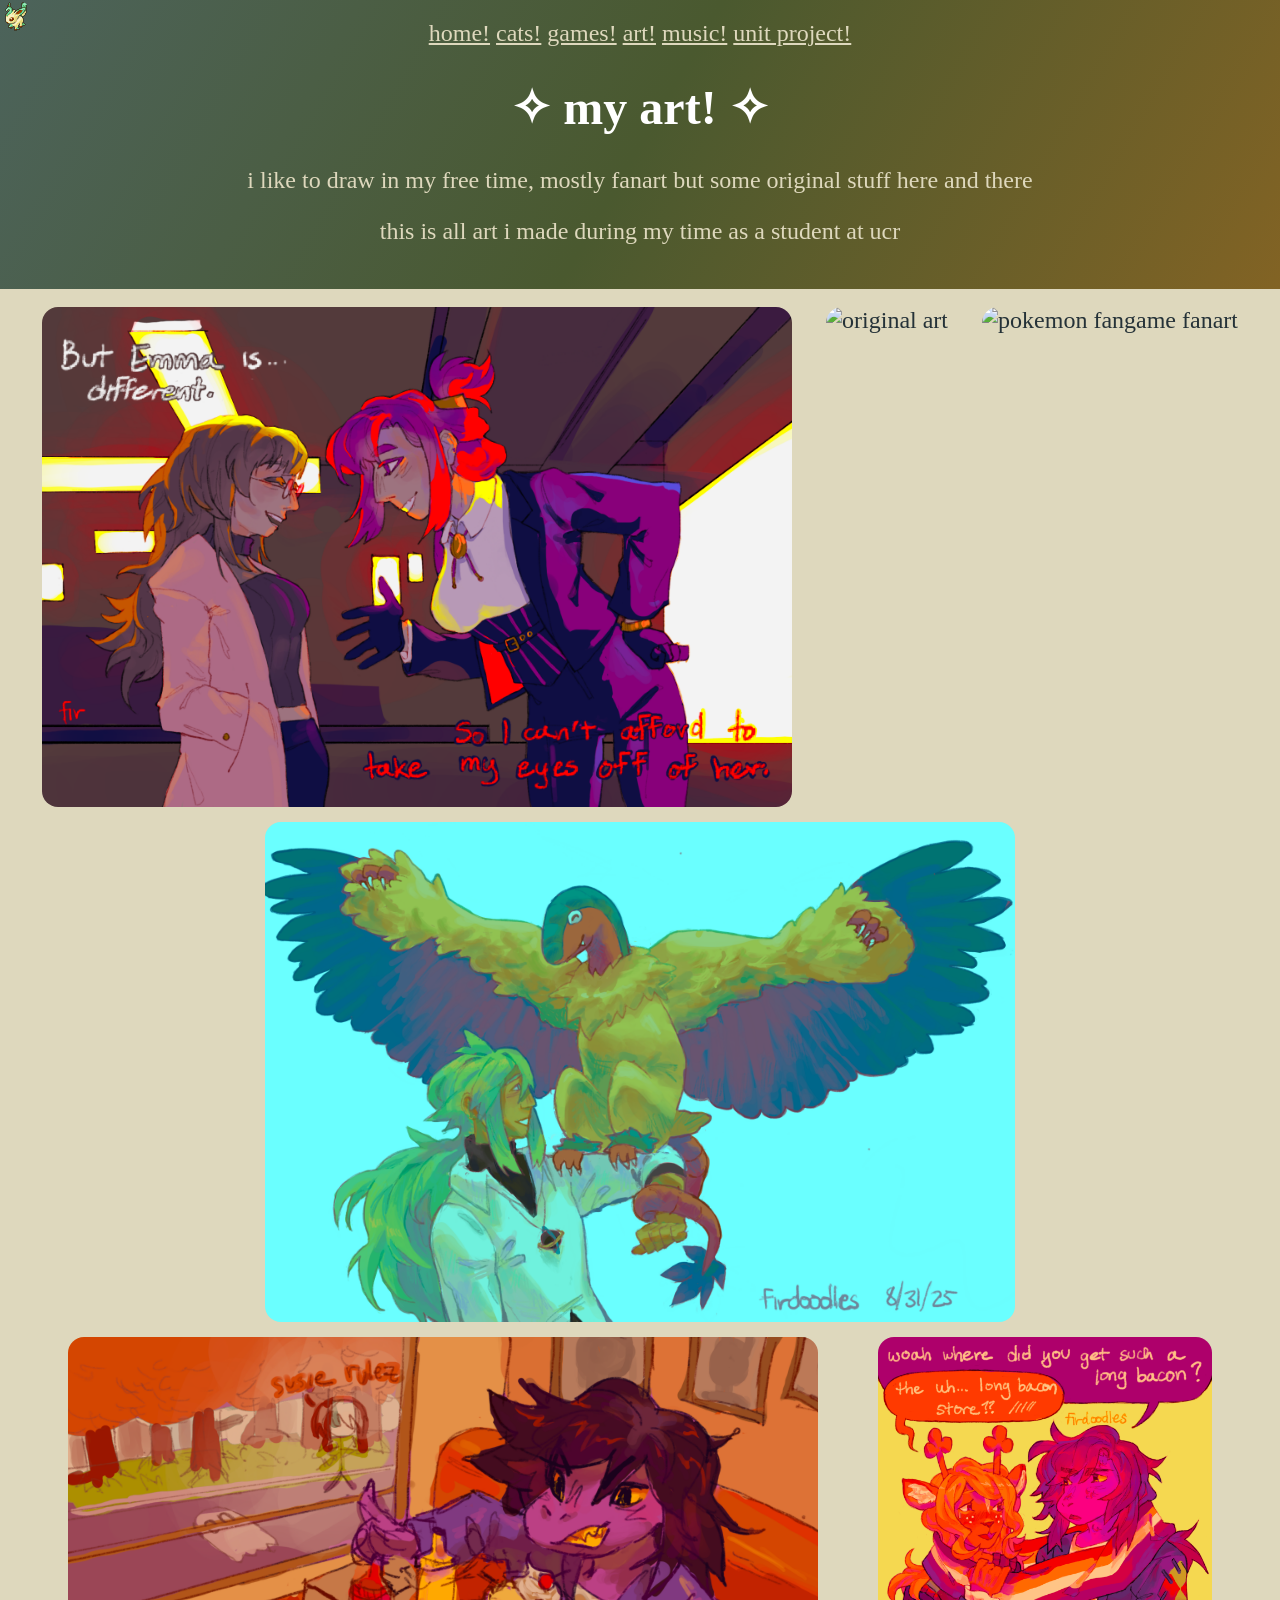
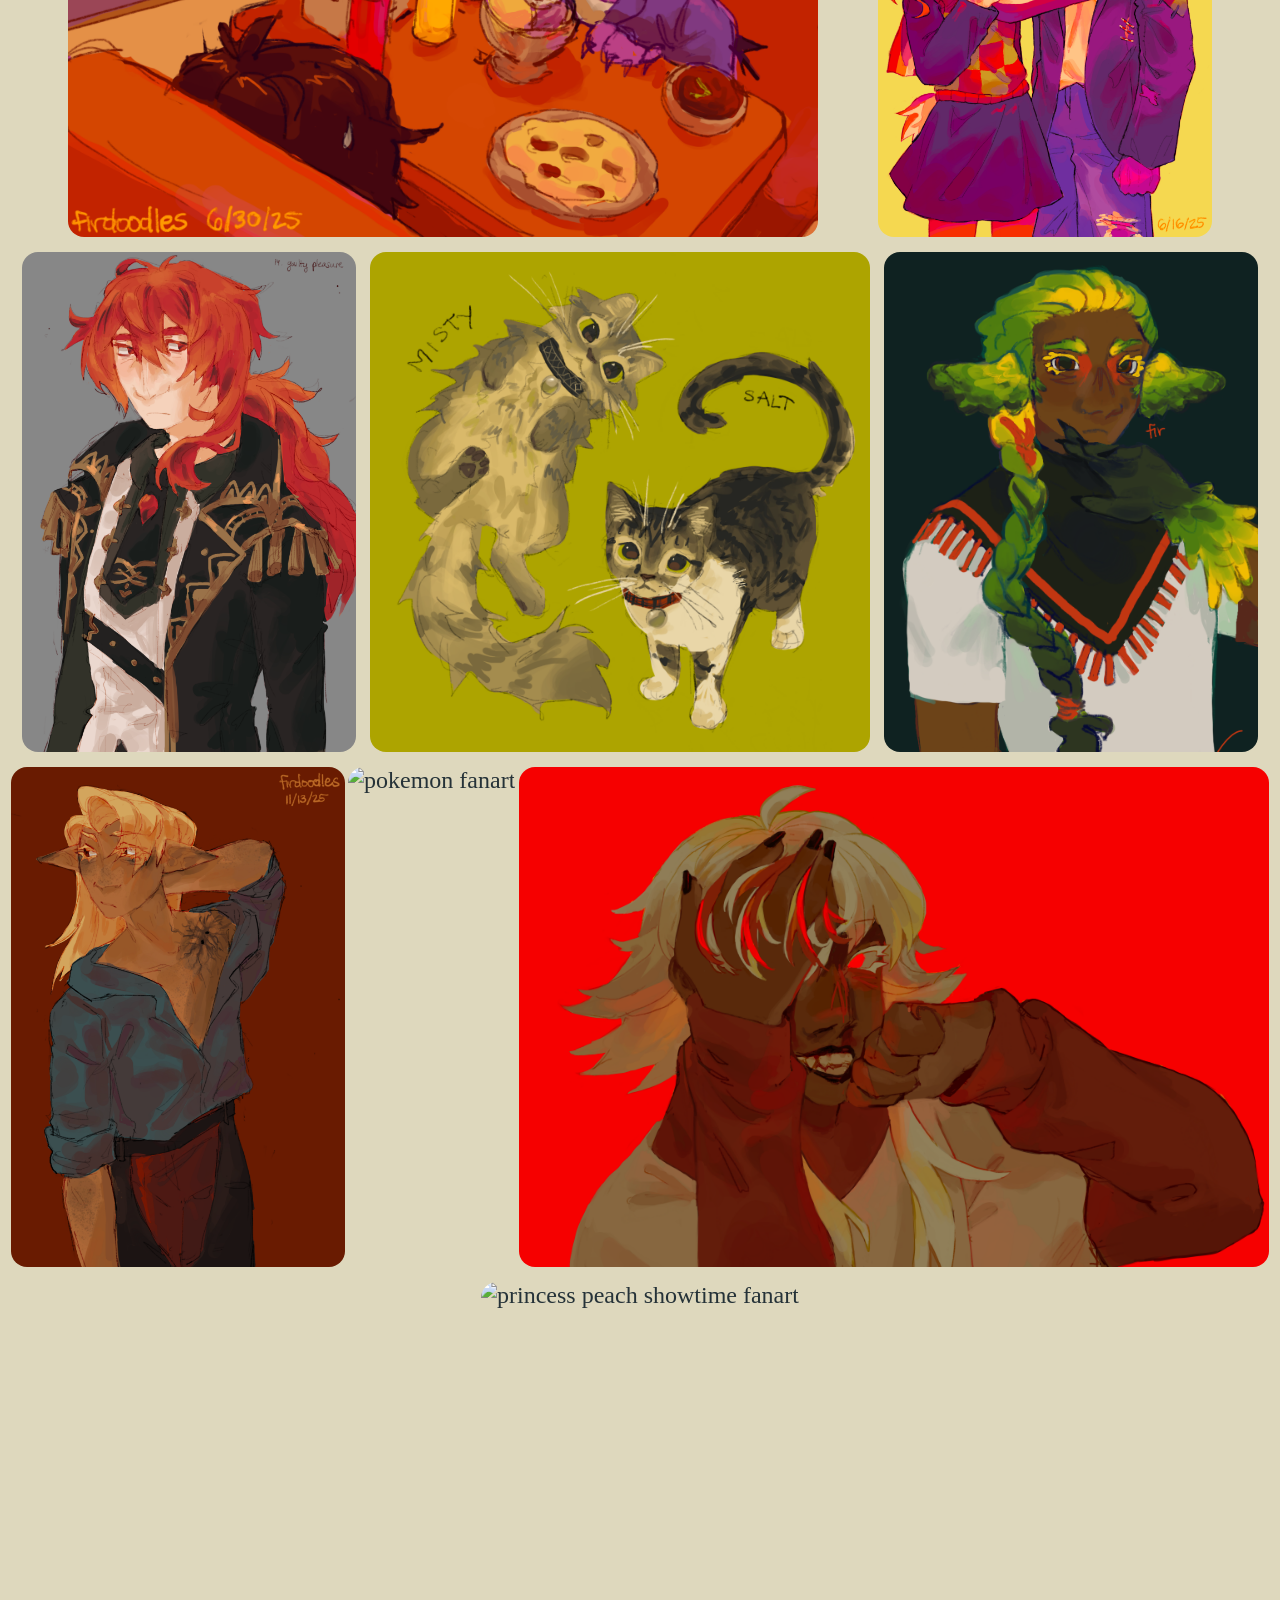
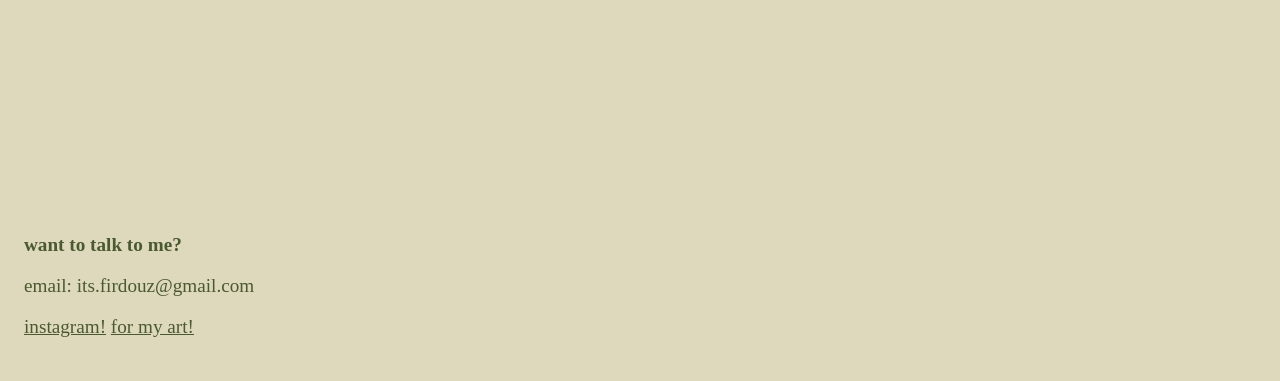
==== commit 0cb3b868: "added leafeon cursor! yippee!!!" ====
--- a/art.html
+++ b/art.html
@@ -27,6 +27,12 @@
 </header>
 
 <body>
+
+	<div class="custom-cursor">
+		<img src="cursor/leafeon.png">
+	</div>
+
+	<script src="script.js"></script>
 
 	<div class="wrapper">
 		<div class="image">
--- a/css/images.css
+++ b/css/images.css
@@ -38,6 +38,7 @@
   	font-size: 1.5rem;
 	margin: 0;
 	color: #253238;
+	cursor: none;
 }
 
 main{
@@ -132,3 +133,13 @@
 	transform: translateY(0px);
 }
 
+.custom-cursor{
+	position: fixed;
+	top:0;
+	left:0;
+	pointer-events: none;
+	transition: transform 0.1s ease, 
+	background-color0.3s ease, 
+	transform0.2s ease;
+	z-index:9999;
+}
